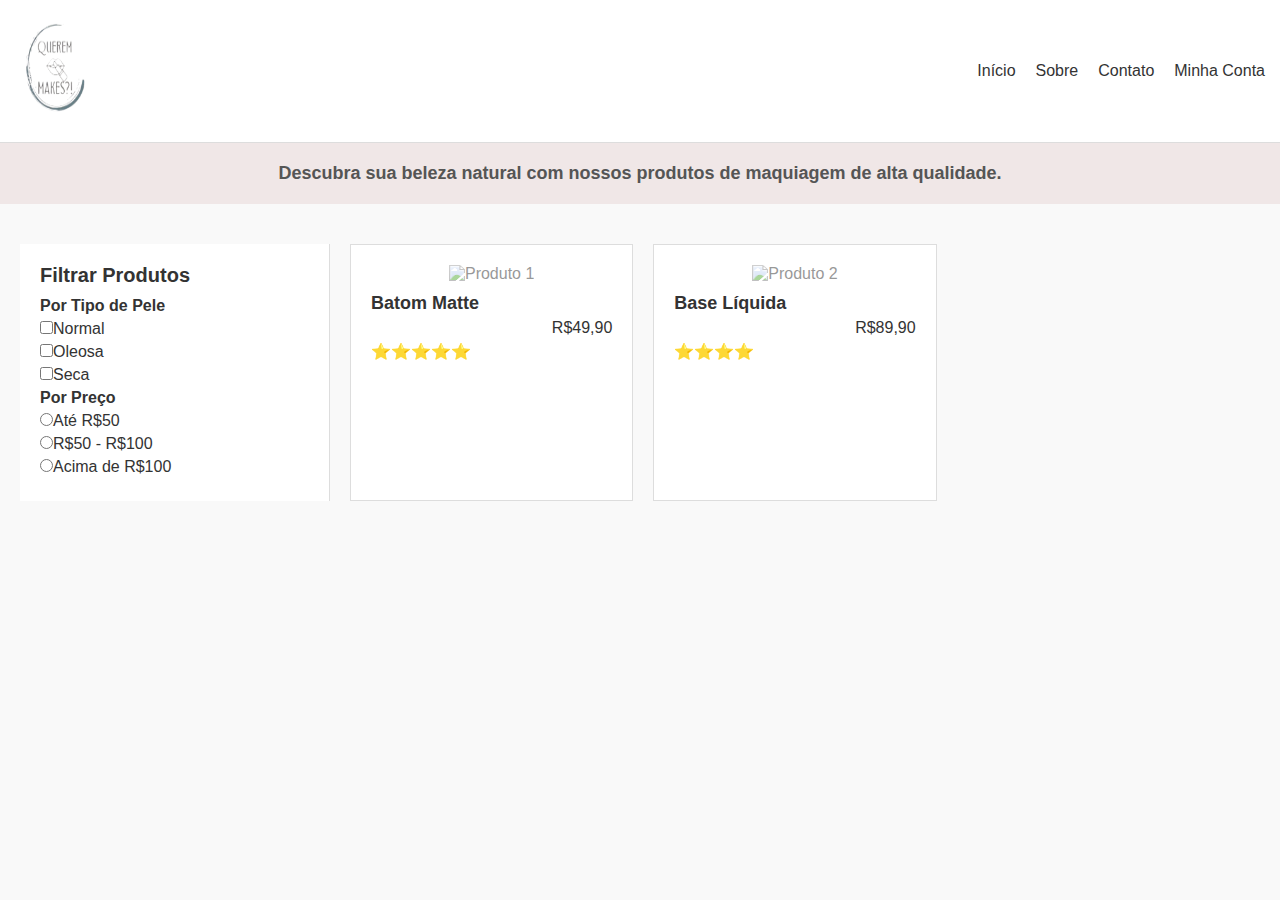
==== index.html @ 708c79cc "mudando o index de local" ====
<!DOCTYPE html>
<html lang="pt-BR">
<head>
    <meta charset="UTF-8">
    <meta name="viewport" content="width=device-width, initial-scale=1.0">
    <title>Queremmakes?</title>
    <link rel="stylesheet" href="../CSS/styles.css">
</head>
<body>
    <!-- Header e Logo -->
    <header>
        <div class="logo">
            <img src="../imgs/logo_v2.png" alt="Logo da marca Queremmakes?">
            <!-- <h1>Queremmakes?</h1> -->
        </div>
        <nav>
            <ul>
                <li><a href="#">Início</a></li>
                <li><a href="#">Sobre</a></li>
                <li><a href="#">Contato</a></li>
                <li><a href="#">Minha Conta</a></li>
            </ul>
        </nav>
    </header>

    <!-- Espaço para Frase Inspiradora -->
    <section class="banner">
        <p>Descubra sua beleza natural com nossos produtos de maquiagem de alta qualidade.</p>
    </section>

    <!-- Filtros e Produtos -->
    <main>
        <div class="container">
            <!-- Filtros à esquerda -->
            <aside class="filters">
                <h2>Filtrar Produtos</h2>
                <div class="filter-group">
                    <h3>Por Tipo de Pele</h3>
                    <ul>
                        <li><input type="checkbox" id="pele-normal"><label for="pele-normal">Normal</label></li>
                        <li><input type="checkbox" id="pele-oleosa"><label for="pele-oleosa">Oleosa</label></li>
                        <li><input type="checkbox" id="pele-seca"><label for="pele-seca">Seca</label></li>
                    </ul>
                </div>

                <div class="filter-group">
                    <h3>Por Preço</h3>
                    <ul>
                        <li><input type="radio" name="preco" id="preco-1"><label for="preco-1">Até R$50</label></li>
                        <li><input type="radio" name="preco" id="preco-2"><label for="preco-2">R$50 - R$100</label></li>
                        <li><input type="radio" name="preco" id="preco-3"><label for="preco-3">Acima de R$100</label></li>
                    </ul>
                </div>
            </aside>

            <!-- Produtos à direita -->
            <section class="products">
                <div class="product">
                    <img src="https://cdn.shopify.com/s/files/1/1338/0845/products/brain-freeze_a_800x1200.jpg?v=1502255076" alt="Produto 1">
                    <h3>Batom Matte</h3>
                    <p class="price">R$49,90</p>
                    <p class="review">⭐⭐⭐⭐⭐</p>
                </div>
                <div class="product">
                    <img src="https://cdn.shopify.com/s/files/1/1338/0845/collections/blottedlip-lippie-stix_grande.jpg?v=1512588803" alt="Produto 2">
                    <h3>Base Líquida</h3>
                    <p class="price">R$89,90</p>
                    <p class="review">⭐⭐⭐⭐</p>
                </div>
                <!-- Adicione mais produtos conforme necessário -->
            </section>
        </div>
    </main>
</body>
</html>
---- CSS/styles.css ----
* {
    margin: 0;
    padding: 0;
    box-sizing: border-box;
}

body {
    font-family: Arial, sans-serif;
    background-color: #f9f9f9;
    color: #333;
}

header {
    background-color: #fff;
    padding: 15px;
    border-bottom: 1px solid #ddd;
    display: flex;
    justify-content: space-between;
    align-items: center;
}

.logo > img {
    width: 5rem;
    height: 12vh;
}

nav ul {
    list-style-type: none;
    display: flex;
}

nav ul li {
    margin-left: 20px;
}

nav ul li a {
    text-decoration: none;
    color: #333;
}

.banner {
    background-color: #f0e7e7;
    text-align: center;
    padding: 20px;
    margin-bottom: 20px;
}

.banner p {
    font-size: 18px;
    font-weight: bold;
    color: #555;
}

.container {
    display: flex;
    padding: 20px;
}

.filters {
    width: 25%;
    background-color: #fff;
    padding: 20px;
    border-right: 1px solid #ddd;
}

.filters h2 {
    font-size: 20px;
    margin-bottom: 10px;
}

.filter-group h3 {
    font-size: 16px;
    margin-bottom: 5px;
}

.filter-group ul {
    list-style-type: none;
}

.filter-group ul li {
    margin-bottom: 5px;
}

.products {
    width: 75%;
    display: grid;
    grid-template-columns: repeat(3, 1fr);
    gap: 20px;
    padding: 0 20px;
}

.product {
    background-color: #fff;
    padding: 20px;
    border: 1px solid #ddd;
    text-align: center;
}

.product img {
    max-width: 100%;
    height: auto;
    opacity: 0.5;
}

.product img:hover {
    transform: scale(1.15);
    opacity: 1;
}

.product h3 {
    font-size: 18px;
    margin-top: 10px;
    text-align: start;
}

.price {
    font-size: 16px;
    margin: 5px 0;
    text-align: end;
}

.review{
    font-size: 16px;
    margin: 5px 0;
    text-align: start;
}
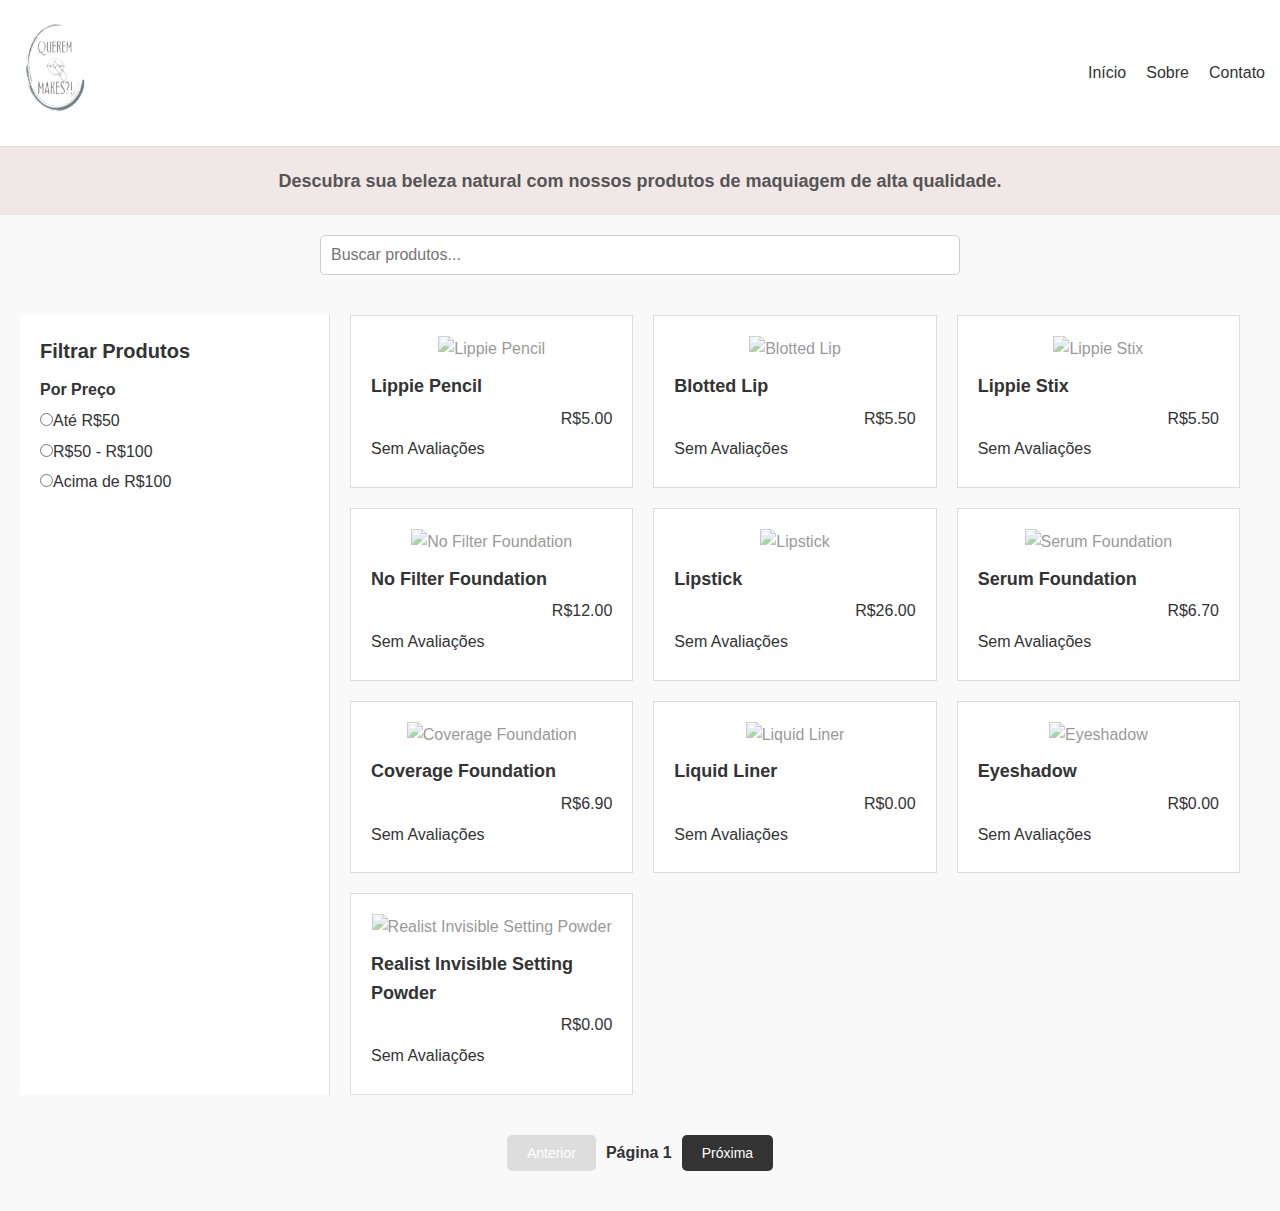
==== commit 630342f8: "otimização do site em andamento" ====
--- a/index.html
+++ b/index.html
@@ -4,21 +4,21 @@
     <meta charset="UTF-8">
     <meta name="viewport" content="width=device-width, initial-scale=1.0">
     <title>Queremmakes?</title>
-    <link rel="stylesheet" href="../CSS/styles.css">
+    <link rel="stylesheet" href="CSS\styles.css">
 </head>
 <body>
     <!-- Header e Logo -->
     <header>
         <div class="logo">
-            <img src="../imgs/logo_v2.png" alt="Logo da marca Queremmakes?">
+            <img src="imgs\logo_v2.png" alt="Logo da marca Queremmakes?">
             <!-- <h1>Queremmakes?</h1> -->
         </div>
         <nav>
             <ul>
-                <li><a href="#">Início</a></li>
-                <li><a href="#">Sobre</a></li>
-                <li><a href="#">Contato</a></li>
-                <li><a href="#">Minha Conta</a></li>
+                <li><a href="">Início</a></li>
+                <li><a href="sobre.html">Sobre</a></li>
+                <li><a href="contato.html">Contato</a></li>
+                <!--<li><a href="#">Minha Conta</a></li>-->
             </ul>
         </nav>
     </header>
@@ -28,6 +28,15 @@
         <p>Descubra sua beleza natural com nossos produtos de maquiagem de alta qualidade.</p>
     </section>
 
+    <!--Lupa de pesquisa de produtos-->
+    <div class="search-container">
+        <input 
+            type="text" 
+            id="search-input" 
+            placeholder="Buscar produtos..." 
+        />
+    </div>
+    
     <!-- Filtros e Produtos -->
     <main>
         <div class="container">
@@ -35,41 +44,37 @@
             <aside class="filters">
                 <h2>Filtrar Produtos</h2>
                 <div class="filter-group">
+                    <!--
                     <h3>Por Tipo de Pele</h3>
                     <ul>
                         <li><input type="checkbox" id="pele-normal"><label for="pele-normal">Normal</label></li>
                         <li><input type="checkbox" id="pele-oleosa"><label for="pele-oleosa">Oleosa</label></li>
                         <li><input type="checkbox" id="pele-seca"><label for="pele-seca">Seca</label></li>
                     </ul>
+                    
                 </div>
-
+                -->
                 <div class="filter-group">
                     <h3>Por Preço</h3>
                     <ul>
-                        <li><input type="radio" name="preco" id="preco-1"><label for="preco-1">Até R$50</label></li>
-                        <li><input type="radio" name="preco" id="preco-2"><label for="preco-2">R$50 - R$100</label></li>
-                        <li><input type="radio" name="preco" id="preco-3"><label for="preco-3">Acima de R$100</label></li>
+                        <li><input type="radio" name="preco" id="price-50"><label for="price-50">Até R$50</label></li>
+                        <li><input type="radio" name="preco" id="price-50-100"><label for="price-50-100">R$50 - R$100</label></li>
+                        <li><input type="radio" name="preco" id="price-above-100"><label for="price-above-100">Acima de R$100</label></li>
                     </ul>
                 </div>
             </aside>
 
             <!-- Produtos à direita -->
             <section class="products">
-                <div class="product">
-                    <img src="https://cdn.shopify.com/s/files/1/1338/0845/products/brain-freeze_a_800x1200.jpg?v=1502255076" alt="Produto 1">
-                    <h3>Batom Matte</h3>
-                    <p class="price">R$49,90</p>
-                    <p class="review">⭐⭐⭐⭐⭐</p>
-                </div>
-                <div class="product">
-                    <img src="https://cdn.shopify.com/s/files/1/1338/0845/collections/blottedlip-lippie-stix_grande.jpg?v=1512588803" alt="Produto 2">
-                    <h3>Base Líquida</h3>
-                    <p class="price">R$89,90</p>
-                    <p class="review">⭐⭐⭐⭐</p>
-                </div>
-                <!-- Adicione mais produtos conforme necessário -->
+                <!-- Os produtos serão inseridos aqui dinamicamente pelo script.js -->
             </section>
         </div>
+        <div class="pagination">
+            <button id="prev" disabled>Anterior</button>
+            <span id="page-info">Página 1</span>
+            <button id="next">Próxima</button>
+        </div>
     </main>
+    <script src="JS/script.js"></script>
 </body>
 </html>
